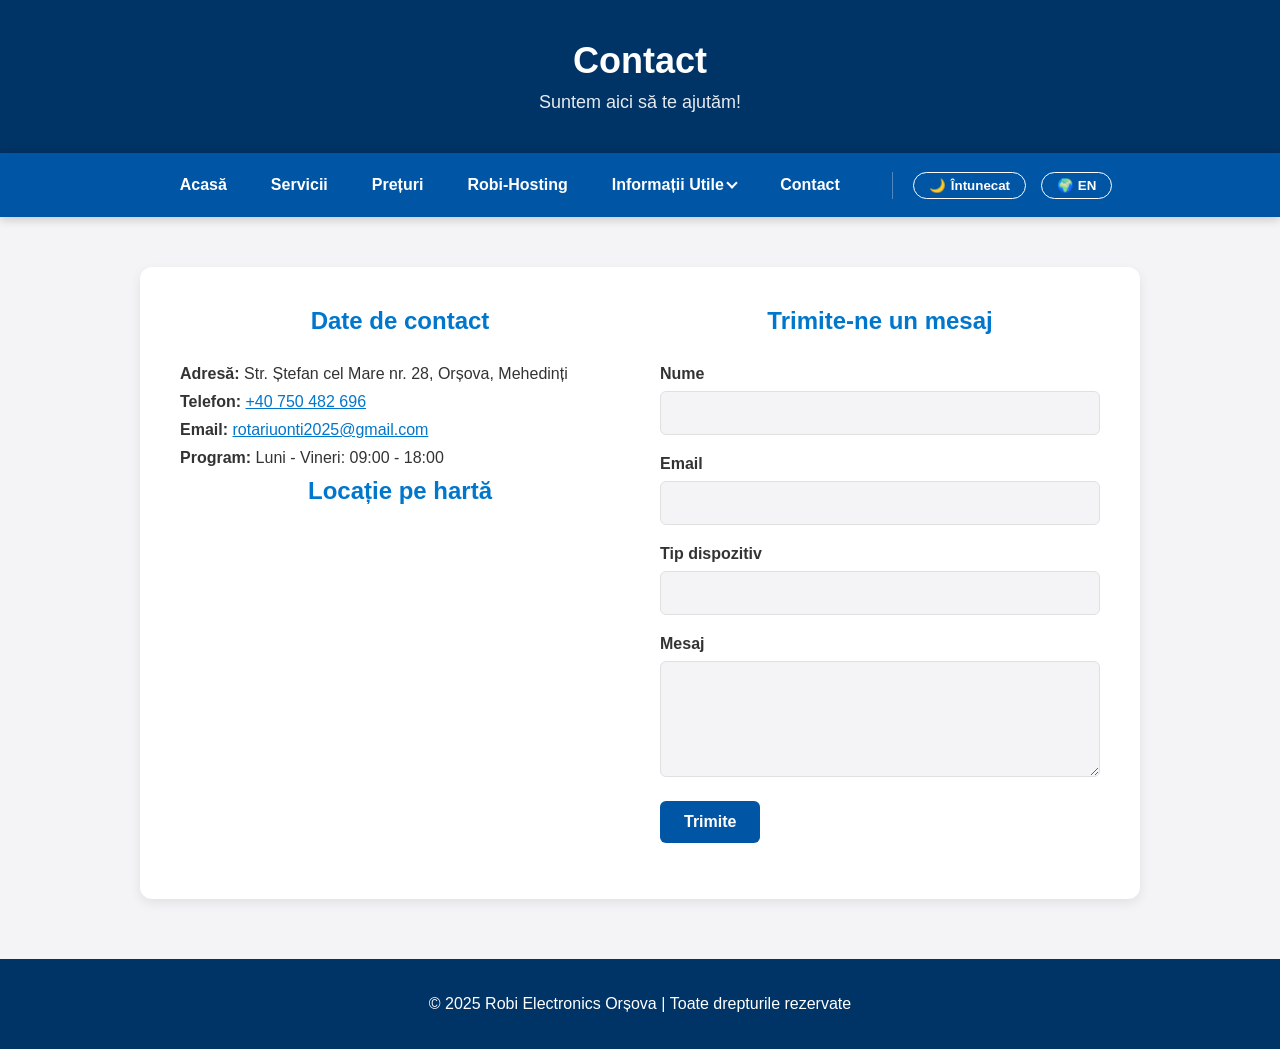
==== contact.html @ 62bfd3d3 "initial upload" ====
<!DOCTYPE html>
<html lang="ro">
<head>
  <meta charset="UTF-8">
  <meta name="viewport" content="width=device-width, initial-scale=1.0">
  <title>Contact - Service Electronice</title>
  <link rel="stylesheet" href="assets/css/style.css">
  <style>
    /* Specific styles for contact.html only */
    .contact-container {
      display: flex;
      flex-wrap: wrap;
      justify-content: space-around;
      gap: 40px;
    }
    .contact-info, .contact-form {
      flex: 1 1 400px;
    }
    .contact-info p {
      margin: 10px 0;
      font-size: 16px;
    }
    iframe {
      width: 100%;
      height: 300px;
      border: none;
      margin-top: 20px;
      border-radius: 8px;
    }
  </style>
</head>
<body>

  <header>
    <h1>Contact</h1>
    <p>
      <span class="lang-ro">Suntem aici să te ajutăm!</span>
      <span class="lang-en">We are here to help you!</span>
    </p>
  </header>

  <nav>
    <a href="index.html">
       <span class="lang-ro">Acasă</span>
       <span class="lang-en">Home</span>
    </a>
    <a href="servicii.html">
       <span class="lang-ro">Servicii</span>
       <span class="lang-en">Services</span>
    </a>
    <a href="preturi.html">
       <span class="lang-ro">Prețuri</span>
       <span class="lang-en">Pricing</span>
    </a>
    <a href="hosting.html">Robi-Hosting</a>
    <div class="dropdown">
      <button class="dropbtn">
        <span class="lang-ro">Informații Utile <i class="arrow down"></i></span>
        <span class="lang-en">Useful Info <i class="arrow down"></i></span>
      </button>
      <div class="dropdown-content">
        <a href="despre-noi.html"><span class="lang-ro">Despre Noi</span><span class="lang-en">About Us</span></a>
        <a href="echipa.html"><span class="lang-ro">Echipa Noastră</span><span class="lang-en">Our Team</span></a>
        <a href="faq.html"><span class="lang-ro">Întrebări Frecvente</span><span class="lang-en">FAQ</span></a>
        <a href="recenzii.html"><span class="lang-ro">Recenzii Clienți</span><span class="lang-en">Reviews</span></a>
        <a href="termeni.html"><span class="lang-ro">Termeni și Condiții</span><span class="lang-en">Terms & Conditions</span></a>
      </div>
    </div>
    <a href="contact.html">Contact</a>

    <div class="nav-toggles">
      <button class="toggle-btn" id="darkModeToggle">🌙 <span class="lang-ro">Întunecat</span><span class="lang-en">Dark</span></button>
      <button class="toggle-btn" id="langToggle">🌍 EN</button>
    </div>
  </nav>

  <section class="container contact-container">
    <div class="contact-info">
      <h2><span class="lang-ro">Date de contact</span><span class="lang-en">Contact Info</span></h2>
      <p><strong><span class="lang-ro">Adresă</span><span class="lang-en">Address</span>:</strong> Str. Ștefan cel Mare nr. 28, Orșova, Mehedinți</p>
      <p><strong><span class="lang-ro">Telefon</span><span class="lang-en">Phone</span>:</strong> <a href="tel:+40750482696" style="color:var(--accent-color);">+40 750 482 696</a></p>
      <p><strong>Email:</strong> <a href="mailto:rotariuonti2025@gmail.com" style="color:var(--accent-color);">rotariuonti2025@gmail.com</a></p>
      <p><strong><span class="lang-ro">Program</span><span class="lang-en">Working Hours</span>:</strong> <span class="lang-ro">Luni - Vineri: 09:00 - 18:00</span><span class="lang-en">Monday - Friday: 09:00 - 18:00</span></p>

      <h2><span class="lang-ro">Locație pe hartă</span><span class="lang-en">Location on map</span></h2>
      <iframe src="https://www.google.com/maps/embed?pb=!1m18!1m12!1m3!1d11335.282012620468!2d22.40320595!3d44.743678700000004!2m3!1f0!2f0!3f0!3m2!1i1024!2i768!4f13.1!3m3!1m2!1s0x47518886c3f62d89%3A0x7ce0d8ef2143d54a!2sStrada%20%C5%9Etefan%20cel%20Mare%2028%2C%20Or%C8%99ova%20225200!5e0!3m2!1sro!2sro!4v1757160351618!5m2!1sro!2sro" allowfullscreen="" loading="lazy" referrerpolicy="no-referrer-when-downgrade"></iframe>
    </div>

    <div class="contact-form">
      <h2><span class="lang-ro">Trimite-ne un mesaj</span><span class="lang-en">Send us a message</span></h2>
      <form action="#" method="post">
        <div class="form-group">
          <label for="nume"><span class="lang-ro">Nume</span><span class="lang-en">Name</span></label>
          <input type="text" id="nume" name="nume" required>
        </div>

        <div class="form-group">
          <label for="email">Email</label>
          <input type="email" id="email" name="email" required>
        </div>

        <div class="form-group">
          <label for="dispozitiv"><span class="lang-ro">Tip dispozitiv</span><span class="lang-en">Device type</span></label>
          <input type="text" id="dispozitiv" name="dispozitiv">
        </div>

        <div class="form-group">
          <label for="mesaj"><span class="lang-ro">Mesaj</span><span class="lang-en">Message</span></label>
          <textarea id="mesaj" name="mesaj" rows="5" required></textarea>
        </div>

        <button type="submit">
          <span class="lang-ro">Trimite</span><span class="lang-en">Send</span>
        </button>
      </form>
    </div>
  </section>

  <footer>
    <p>&copy; 2025 Robi Electronics Orșova | <span class="lang-ro">Toate drepturile rezervate</span><span class="lang-en">All rights reserved</span></p>
  </footer>

  <script src="assets/js/main.js"></script>
</body>
</html>
---- assets/css/style.css ----
/* Variabile globale de design (Light Mode - implicit) */
:root {
  --bg-color: #f4f4f7;
  --text-color: #333333;
  --bg-header: #003366;
  --text-header: #ffffff;
  --bg-nav: #0055a5;
  --hover-nav: #003366;
  --bg-card: #ffffff;
  --border-color: #e0e0e0;
  --accent-color: #0077cc;
  --box-shadow: 0 4px 12px rgba(0,0,0,0.08);
  --glass-bg: rgba(255, 255, 255, 0.9);
}

/* Variabile pentru Dark Mode */
.dark-theme {
  --bg-color: #121212;
  --text-color: #e0e0e0;
  --bg-header: #1a1a2e;
  --text-header: #e0e0e0;
  --bg-nav: #162447;
  --hover-nav: #1f4068;
  --bg-card: #1e1e1e;
  --border-color: #333333;
  --accent-color: #00d2ff;
  --box-shadow: 0 4px 12px rgba(0,0,0,0.5);
  --glass-bg: rgba(30, 30, 30, 0.9);
}

/* Base Styles */
* {
  box-sizing: border-box;
}

body {
  font-family: 'Segoe UI', Tahoma, Geneva, Verdana, sans-serif;
  margin: 0;
  padding: 0;
  background-color: var(--bg-color);
  color: var(--text-color);
  transition: background-color 0.3s, color 0.3s;
}

/* Header */
header {
  background-color: var(--bg-header);
  color: var(--text-header);
  padding: 40px 20px;
  text-align: center;
  transition: background-color 0.3s;
}

header h1 {
  margin: 0 0 10px 0;
  font-size: 36px;
  font-weight: 700;
}

header p {
  margin: 0;
  font-size: 18px;
  opacity: 0.9;
}

/* Navigation */
nav {
  background-color: var(--bg-nav);
  display: flex;
  justify-content: center;
  align-items: center;
  gap: 20px;
  padding: 15px 20px;
  position: sticky;
  top: 0;
  z-index: 100;
  box-shadow: 0 2px 10px rgba(0,0,0,0.2);
  transition: background-color 0.3s;
}

nav a {
  color: white;
  text-decoration: none;
  font-weight: bold;
  padding: 8px 12px;
  border-radius: 4px;
  transition: background-color 0.3s, color 0.3s;
}

nav a:hover {
  background-color: var(--hover-nav);
}

/* Dropdown */
.dropdown {
  position: relative;
  display: inline-block;
}

.dropbtn {
  background-color: transparent;
  color: white;
  padding: 8px 12px;
  font-size: 16px;
  border: none;
  cursor: pointer;
  font-weight: bold;
  font-family: inherit;
  display: flex;
  align-items: center;
  gap: 6px;
  border-radius: 4px;
  transition: background-color 0.3s;
}

.dropbtn:hover {
  background-color: var(--hover-nav);
}

.arrow {
  border: solid white;
  border-width: 0 2px 2px 0;
  display: inline-block;
  padding: 3px;
  margin-bottom: 3px;
}

.down {
  transform: rotate(45deg);
  -webkit-transform: rotate(45deg);
}

.dropdown-content {
  display: none;
  position: absolute;
  background-color: var(--bg-nav);
  min-width: 200px;
  box-shadow: var(--box-shadow);
  z-index: 101;
  border-radius: 6px;
  top: 100%;
  left: 0;
  overflow: hidden;
  border: 1px solid var(--border-color);
}

.dropdown-content a {
  color: white;
  padding: 12px 16px;
  text-decoration: none;
  display: block;
  text-align: left;
  border-radius: 0;
  border-bottom: 1px solid rgba(255,255,255,0.1);
}

.dropdown-content a:last-child {
  border-bottom: none;
}

.dropdown-content a:hover {
  background-color: var(--hover-nav);
  padding-left: 20px; /* Animație subtilă */
}

.dropdown:hover .dropdown-content {
  display: block;
  animation: fadeInDown 0.3s ease-out;
}

@keyframes fadeInDown {
  from { opacity: 0; transform: translateY(-10px); }
  to { opacity: 1; transform: translateY(0); }
}

/* Toggles (Dark Mode & Lang) */
.nav-toggles {
  display: flex;
  gap: 15px;
  margin-left: 20px;
  border-left: 1px solid rgba(255,255,255,0.3);
  padding-left: 20px;
}

.toggle-btn {
  background: transparent;
  border: 1px solid white;
  color: white;
  border-radius: 20px;
  padding: 5px 15px;
  cursor: pointer;
  font-weight: bold;
  transition: all 0.3s;
  display: flex;
  align-items: center;
  gap: 5px;
}

.toggle-btn:hover {
  background: white;
  color: var(--bg-nav);
}

/* Containere și pagini */
.container, .services-container, .contact-container, .content-section, .faq-container, .reviews-container, .terms-container, .team-container {
  max-width: 1000px;
  margin: 50px auto;
  background-color: var(--bg-card);
  padding: 40px;
  border-radius: 12px;
  box-shadow: var(--box-shadow);
  transition: background-color 0.3s, box-shadow 0.3s;
}

.container h2, .services-container h2, .contact-container h2, .content-section h2, .faq-container h2, .reviews-container h2, .terms-container h2, .team-container h2 {
  color: var(--accent-color);
  text-align: center;
  margin-top: 0;
  margin-bottom: 30px;
}

/* Formulare globale */
.form-group {
  margin-bottom: 20px;
}

label {
  font-weight: bold;
  display: block;
  margin-bottom: 8px;
  color: var(--text-color);
}

select, input[type="text"], input[type="email"], textarea {
  width: 100%;
  padding: 12px;
  border: 1px solid var(--border-color);
  border-radius: 6px;
  font-size: 16px;
  background-color: var(--bg-color);
  color: var(--text-color);
  transition: border-color 0.3s, box-shadow 0.3s;
  font-family: inherit;
}

select:focus, input:focus, textarea:focus {
  outline: none;
  border-color: var(--accent-color);
  box-shadow: 0 0 0 3px rgba(0, 119, 204, 0.2);
}

button[type="submit"], button.action-btn {
  background-color: var(--bg-nav);
  color: white;
  border: none;
  padding: 12px 24px;
  font-size: 16px;
  cursor: pointer;
  border-radius: 6px;
  font-weight: bold;
  transition: background-color 0.3s, transform 0.2s;
  display: block;
}

button[type="submit"]:hover, button.action-btn:hover {
  background-color: var(--hover-nav);
  transform: translateY(-2px);
}

/* Footer */
footer {
  background-color: var(--bg-header);
  color: var(--text-header);
  text-align: center;
  padding: 20px;
  margin-top: 60px;
  transition: background-color 0.3s;
}

/* Utilitare limba */
.lang-en { display: none; }
.lang-ro { display: inline-block; }

body.en-mode .lang-en { display: inline-block; }
body.en-mode .lang-ro { display: none; }
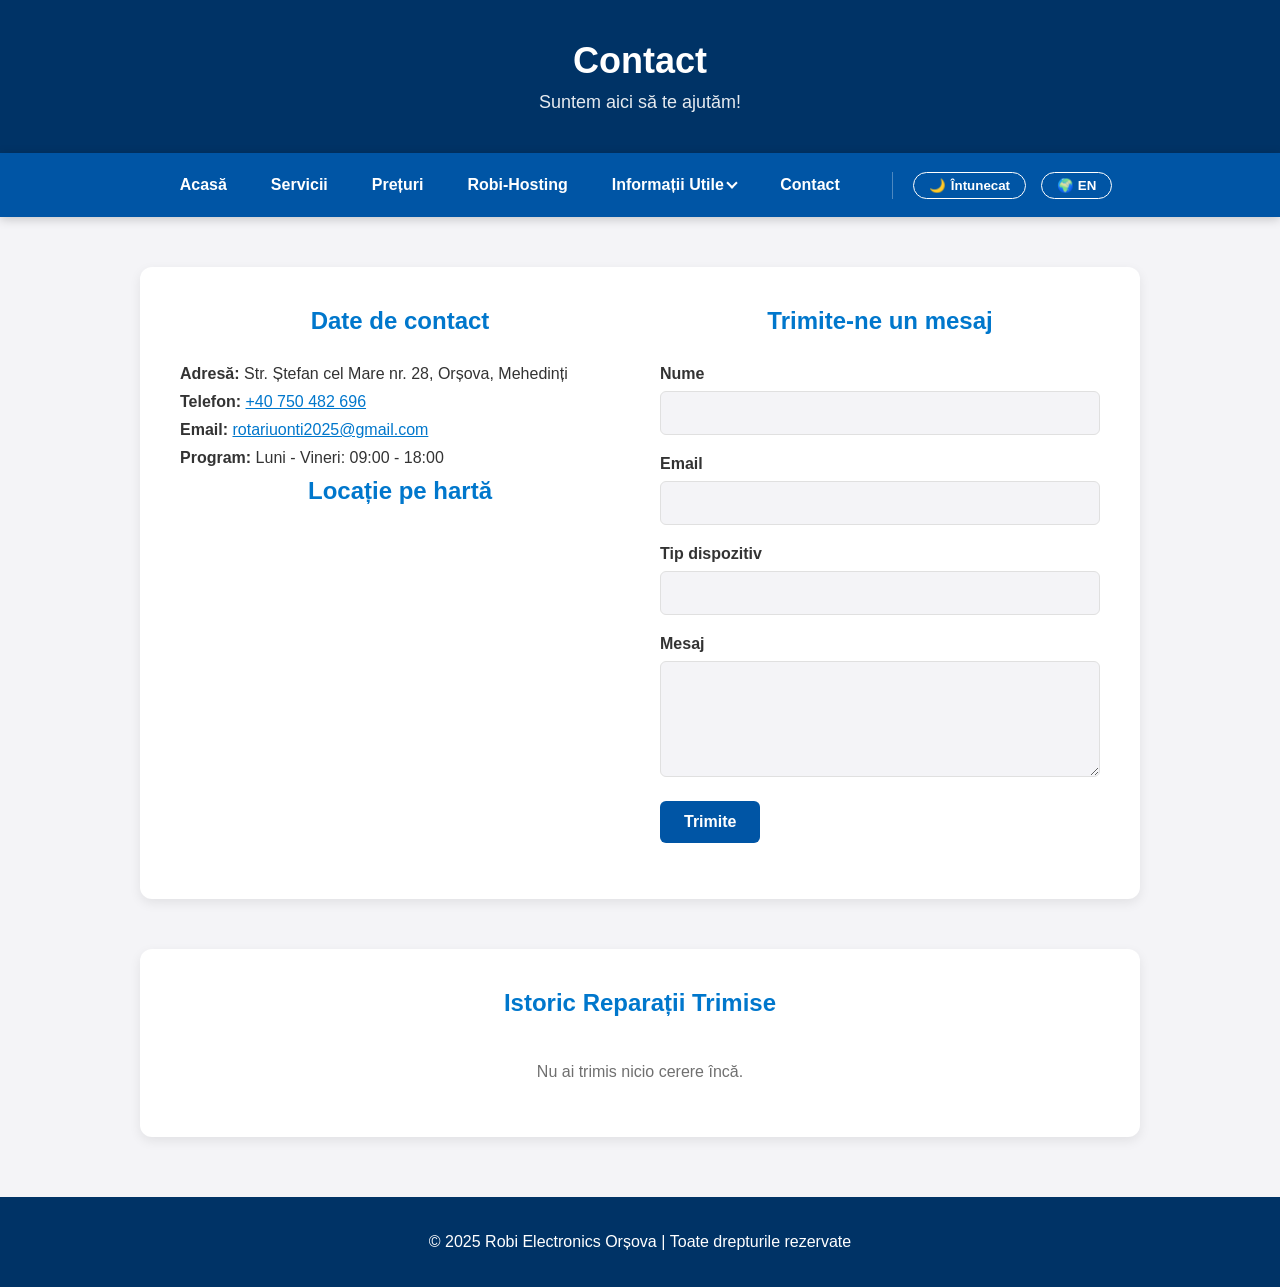
==== commit b0be5bd9: "update" ====
--- a/contact.html
+++ b/contact.html
@@ -88,7 +88,7 @@
 
     <div class="contact-form">
       <h2><span class="lang-ro">Trimite-ne un mesaj</span><span class="lang-en">Send us a message</span></h2>
-      <form action="#" method="post">
+      <form id="contactForm">
         <div class="form-group">
           <label for="nume"><span class="lang-ro">Nume</span><span class="lang-en">Name</span></label>
           <input type="text" id="nume" name="nume" required>
@@ -116,10 +116,129 @@
     </div>
   </section>
 
+  <!-- Istoric Reparații (Se incarcă din localStorage) -->
+  <section class="container" style="margin-top: 0;">
+    <h2>
+      <span class="lang-ro">Istoric Reparații Trimise</span>
+      <span class="lang-en">My Repair Requests</span>
+    </h2>
+    <div id="repairsList" style="display: flex; flex-direction: column; gap: 15px;">
+      <!-- Tickets will be injected here -->
+    </div>
+  </section>
+
   <footer>
     <p>&copy; 2025 Robi Electronics Orșova | <span class="lang-ro">Toate drepturile rezervate</span><span class="lang-en">All rights reserved</span></p>
   </footer>
 
   <script src="assets/js/main.js"></script>
+  <script>
+    document.addEventListener("DOMContentLoaded", () => {
+      const contactForm = document.getElementById("contactForm");
+      const repairsList = document.getElementById("repairsList");
+
+      // Load existing repairs
+      function renderRepairs() {
+        repairsList.innerHTML = "";
+        let repairs = JSON.parse(localStorage.getItem("repairsDB")) || [];
+        
+        if (repairs.length === 0) {
+          repairsList.innerHTML = `
+            <p style="text-align:center; opacity:0.7;">
+              <span class="lang-ro">Nu ai trimis nicio cerere încă.</span>
+              <span class="lang-en">You haven't submitted any requests yet.</span>
+            </p>`;
+          // Re-trigger global lang update to ensure dynamically added spans display correct lang
+          setTimeout(() => { if(window.updateLangDisplay) window.updateLangDisplay(); }, 10);
+          return;
+        }
+
+        function getStatusColor(st) {
+           if (!st) return "var(--accent-color)";
+           if (st.includes("așteptare ⏳")) return "#f39c12"; // Orange
+           if (st.includes("Service 🔧")) return "#3498db"; // Blue
+           if (st.includes("piesă") || st.includes("piese 📦")) return "#9b59b6"; // Purple
+           if (st.includes("Finalizată ✅")) return "#2ecc71"; // Green
+           if (st.includes("🚚")) return "#00d2ff"; // Cyan
+           if (st.includes("❌")) return "#e74c3c"; // Red
+           return "var(--accent-color)";
+        }
+
+        // Render from newest to oldest
+        repairs.slice().reverse().forEach(ticket => {
+          const card = document.createElement("div");
+          card.style.background = "var(--bg-nav)";
+          card.style.color = "white";
+          card.style.padding = "20px";
+          card.style.borderRadius = "8px";
+          card.style.border = "1px solid var(--border-color)";
+          
+          let trackHtml = `<div style="margin-top: 20px; border-left: 2px solid rgba(255,255,255,0.2); padding-left: 20px;">`;
+          let hist = ticket.history || [{ state: ticket.status, timestamp: ticket.date }]; // Compatibility config
+          
+          hist.forEach((h, i) => {
+             let isLast = (i === hist.length - 1);
+             let clr = getStatusColor(h.state);
+             let fw = isLast ? "bold" : "normal";
+             let op = isLast ? "1" : "0.5";
+             trackHtml += `
+               <div style="position:relative; margin-bottom: 15px; opacity: ${op};">
+                 <div style="position:absolute; left: -26px; top: 4px; width: 10px; height: 10px; background: ${clr}; border-radius: 50%; border: 2px solid var(--bg-nav);"></div>
+                 <div style="font-weight: ${fw}; font-size: ${isLast ? '16px' : '14px'}; color: ${isLast ? 'white' : '#ccc'}">${h.state}</div>
+                 <div style="font-size: 12px; color: #aaa; margin-top: 3px;">⏰ ${h.timestamp}</div>
+               </div>
+             `;
+          });
+          trackHtml += `</div>`;
+          
+          card.innerHTML = `
+            <div style="display:flex; justify-content:space-between; align-items:center; border-bottom: 1px solid rgba(255,255,255,0.2); padding-bottom: 10px; margin-bottom: 10px;">
+              <strong>#${ticket.id} - ${ticket.dispozitiv || 'Dispozitiv nespecificat'}</strong>
+              <span style="background:${getStatusColor(ticket.status)}; padding:4px 10px; border-radius:4px; font-size:14px; font-weight:bold; color:black; display: inline-block;">${ticket.status}</span>
+            </div>
+            <p style="margin:0; font-size: 15px; opacity:0.9;"><i>"${ticket.mesaj}"</i></p>
+            ${trackHtml}
+          `;
+          repairsList.appendChild(card);
+        });
+      }
+
+      renderRepairs();
+
+      // Submit new repair
+      if (contactForm) {
+        contactForm.addEventListener("submit", (e) => {
+          e.preventDefault();
+          
+          const nume = document.getElementById("nume").value;
+          const email = document.getElementById("email").value;
+          const dispozitiv = document.getElementById("dispozitiv").value;
+          const mesaj = document.getElementById("mesaj").value;
+
+          const newTicket = {
+            id: Math.floor(Math.random() * 10000), // Random ID
+            nume,
+            email,
+            dispozitiv,
+            mesaj,
+            status: "În așteptare ⏳",
+            history: [{ state: "În așteptare ⏳", timestamp: new Date().toLocaleString() }],
+            date: new Date().toLocaleString()
+          };
+
+          let repairs = JSON.parse(localStorage.getItem("repairsDB")) || [];
+          repairs.push(newTicket);
+          localStorage.setItem("repairsDB", JSON.stringify(repairs));
+
+          contactForm.reset();
+          renderRepairs();
+          
+          alert(document.body.classList.contains("en-mode") 
+             ? "Request sent successfully! Check the history below." 
+             : "Cerere trimisă cu succes! Verifică istoricul mai jos.");
+        });
+      }
+    });
+  </script>
 </body>
 </html>
--- a/assets/css/style.css
+++ b/assets/css/style.css
@@ -283,3 +283,78 @@
 
 body.en-mode .lang-en { display: inline-block; }
 body.en-mode .lang-ro { display: none; }
+
+/* Mobile Optimization */
+@media (max-width: 768px) {
+  .hamburger-btn {
+    display: block;
+    width: 60%;
+    margin-bottom: 10px;
+    background-color: transparent;
+    color: white;
+    justify-content: center;
+  }
+  
+  nav {
+    flex-direction: column;
+    align-items: stretch;
+    padding: 15px;
+  }
+
+  nav > a, nav > .dropdown {
+    display: none;
+    text-align: center;
+    padding: 10px;
+    width: 100%;
+  }
+
+  nav.nav-open > a, nav.nav-open > .dropdown {
+    display: block;
+    animation: fadeInDown 0.3s ease-out;
+  }
+
+  nav > .nav-toggles {
+    display: none;
+    flex-direction: row;
+    justify-content: center;
+    margin: 10px 0 0 0;
+    border-left: none;
+    border-top: 1px solid rgba(255,255,255,0.3);
+    padding: 10px 0 0 0;
+  }
+  
+  nav.nav-open > .nav-toggles {
+    display: flex;
+  }
+
+  .container, .services-container, .contact-container, .content-section, .faq-container, .reviews-container, .terms-container, .team-container {
+    padding: 20px;
+    margin: 20px 10px;
+  }
+
+  header {
+    padding: 20px 10px;
+  }
+  
+  header h1 {
+    font-size: 28px;
+  }
+
+  .service-card, .team-member, .review-card {
+    width: 100%;
+  }
+
+  .contact-container {
+    flex-direction: column;
+  }
+  
+  iframe {
+    height: 200px;
+  }
+}
+
+@media (min-width: 769px) {
+  .hamburger-btn {
+    display: none;
+  }
+}
